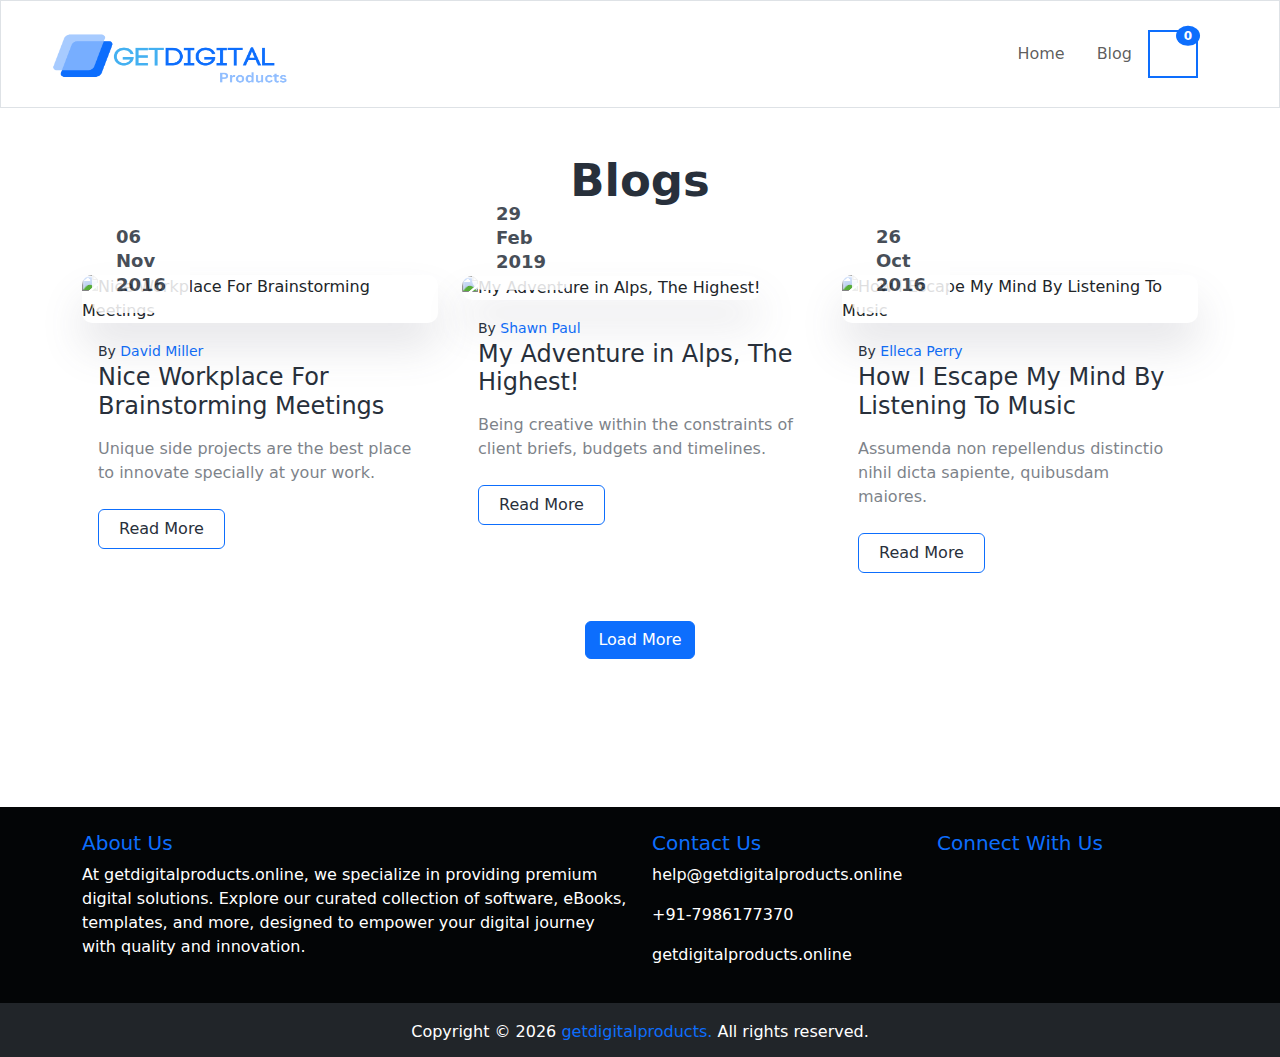
==== blog/index.html @ 7ae79660 "add blog" ====
<!DOCTYPE html>
<html lang="en">
  <head>
    <meta charset="UTF-8" />
    <meta name="viewport" content="width=device-width, initial-scale=1.0" />
    <meta name="robots" content="index, follow" />

    <title>My Blog</title>
    <link
      href="https://cdn.jsdelivr.net/npm/bootstrap@5.3.2/dist/css/bootstrap.min.css"
      rel="stylesheet"
    />
    <link
      rel="stylesheet"
      href="https://cdnjs.cloudflare.com/ajax/libs/font-awesome/6.5.2/css/all.min.css"
      integrity="sha512-SnH5WK+bZxgPHs44uWIX+LLJAJ9/2PkPKZ5QiAj6Ta86w+fsb2TkcmfRyVX3pBnMFcV7oQPJkl9QevSCWr3W6A=="
      crossorigin="anonymous"
      referrerpolicy="no-referrer"
    />
    <link rel="stylesheet" href="../assets/style.css" />
    <link rel="stylesheet" href="style.css" />
  </head>
  <body>
    <header class="bg-body border">
      <nav class="navbar navbar-expand-lg navbar-light b3">
        <div class="container bg-">
          <a href="/" class="navbar-brand">
            <img
              class="navbar-brand"
              src="../assets/logo.png"
              style="
                height: 80px;
                width: 80px;
                transform: scale(3);
                margin-left: 50px;
                overflow: hidden;
              "
            />
            <!-- Premium-software -->
          </a>
          <button
            class="navbar-toggler border-info"
            type="button"
            data-bs-toggle="collapse"
            data-bs-target="#navbarSupportedContent"
            aria-controls="navbarSupportedContent"
            aria-expanded="false"
            aria-label="Toggle navigation"
          >
            <!-- <span class="navbar-toggler-icon"></span> -->
          </button>
          <div class="collapse navbar-collapse" id="navbarSupportedContent">
            <ul class="navbar-nav ms-auto">
              <li class="nav-item py-1 px-2">
                <a class="nav-link" aria-current="page" href="/">Home</a>
              </li>
              <li class="nav-item py-1 px-2">
                <a class="nav-link" aria-current="page" href="/blog">Blog</a>
              </li>

              <li
                class="nav-item border px-lg-2 py-1 px-2 border-2 border-primary"
                style="width: 50px; text-align: center"
              >
                <a class="nav-link position-relative" href="/cart">
                  <!-- <div class="border border-2 border-primary px-2 py-1"> -->
                  <span
                    class="position-absolute cbtn top-0 start-100 translate-middle badge rounded-circle bg-primary"
                  >
                    0
                    <!-- <span class="visually-hidden">unread messages</span> -->
                  </span>
                  <i class="fa-solid fa-cart-plus text-primary"></i>
                  <!-- </div> -->
                  <script>
                    const cbtn = document.querySelector(".cbtn");
                    let v = localStorage.getItem("cart");
                    v = JSON.parse(v);
                    console.log(v);
                    cbtn.textContent = v.length;
                  </script>
                </a>
              </li>
            </ul>
          </div>
        </div>
      </nav>
    </header>

    <section class="ezy__blog6 light">
      <div class="container" style="margin-top: -50px">
        <div class="row justify-content-center">
          <div class="col-lg-8 text-center">
            <h2 class="ezy__blog6-heading mb-3 mt-0">Blogs</h2>
            <p class="ezy__blog6-sub-heading px-lg-5 mb-4"></p>
          </div>
        </div>
        <div class="row mt-5" id="blog-container">
          <!-- Blog posts will be inserted here -->
        </div>
        <div class="row mt-3">
          <div class="col-12 text-center">
            <button id="load-more-btn" class="btn btn-primary">
              Load More
            </button>
          </div>
        </div>
      </div>
    </section>

    <footer class="text-white py-4 position-relative bottom-0 my-5">
      <div class="container">
        <div class="row">
          <div class="col-md-6">
            <h5 class="text-primary">About Us</h5>
            <p class="">
              At getdigitalproducts.online, we specialize in providing premium
              digital solutions. Explore our curated collection of software,
              eBooks, templates, and more, designed to empower your digital
              journey with quality and innovation.
            </p>
          </div>
          <div class="col-md-3">
            <h5 class="text-primary">Contact Us</h5>

            <p class="">
              <span><i class="fa-solid fa-envelope"></i></span>
              help@getdigitalproducts.online
            </p>
            <p>
              <span><i class="fa-solid fa-phone"></i></span> +91-7986177370
            </p>
            <p>
              <span><i class="fa-solid fa-globe"></i></span>
              getdigitalproducts.online
            </p>
          </div>
          <div class="col-md-3">
            <h5 class="text-primary">Connect With Us</h5>
            <ul class="list-inline">
              <li class="list-inline-item">
                <a href="#" class="text-white fs-4">
                  <i class="fab fa-facebook"></i>
                </a>
              </li>
              <li class="list-inline-item">
                <a href="https://wa.me/+917986177370" class="text-white fs-4">
                  <i class="fab fa-whatsapp"></i>
                </a>
              </li>
              <li class="list-inline-item">
                <a href="#" class="text-white fs-4">
                  <i class="fab fa-instagram"></i>
                </a>
              </li>
            </ul>
          </div>
        </div>
      </div>
      <div style="height: 50px"></div>
      <div
        class="container-fluid bg-dark position-absolute bottom-0"
        style="min-height: 50px"
      >
        <p
          class="container m-auto row mt-1 justify-content-center align-items-center fs-6 fs-md-5"
          style="min-height: 50px"
        >
          <span class="text-center">
            Copyright © <span class="f-time"></span>
            <span class="text-primary">getdigitalproducts.</span> All rights
            reserved.
            <br />
            <!-- <a href="" class="text-decoration-none">
                <span class="text-secondary">Developed by Sahil</span>
              </a> -->
          </span>
          <br />
          <script>
            document.querySelector(".f-time").textContent =
              new Date().getFullYear();
          </script>
        </p>
      </div>
    </footer>

    <script type="module">
      import blogData from "./data.js";

      document.addEventListener("DOMContentLoaded", () => {
        const blogContainer = document.getElementById("blog-container");
        const loadMoreBtn = document.getElementById("load-more-btn");
        const postsPerPage = 3;
        let currentPage = 1;

        const displayPosts = (page) => {
          const start = (page - 1) * postsPerPage;
          const end = start + postsPerPage;
          const posts = blogData.slice(start, end);

          posts.forEach((blog) => {
            const blogElement = document.createElement("div");
            blogElement.className = "col-12 col-md-6 col-lg-4 mb-3 h-100";
            blogElement.innerHTML = `
              <article class="ezy__blog6-post">
                <div class="position-relative">
                  <img src="${blog.image}" alt="${
              blog.title
            }" class="img-fluid w-100 ezy-blog6-banner" />
                  <div class="px-4 py-3 ezy__blog6-calendar">
                    ${blog.date.split(" ")[0]}<br />${
              blog.date.split(" ")[1]
            }<br />${blog.date.split(" ")[2]}
                  </div>
                </div>
                <div class="p-3">
                  <p class="ezy__blog6-author">By <a href="#" class="text-decoration-none">${
                    blog.author
                  }</a></p>
                  <h4 class="mt-3 ezy__blog6-title fs-4">${blog.title}</h4>
                  <p class="ezy__blog6-description mt-3 mb-4">${
                    blog.description
                  }</p>
                  <a href="blog.html?id=${
                    blog.id
                  }" class="btn ezy__blog6-btn-read-more">Read More</a>
                </div>
              </article>
            `;
            blogContainer.appendChild(blogElement);
          });

          if (end >= blogData.length) {
            loadMoreBtn.style.display = "none";
          }
        };

        loadMoreBtn.addEventListener("click", () => {
          currentPage++;
          displayPosts(currentPage);
        });

        displayPosts(currentPage);
      });
    </script>

    <script src="./script.js"></script>
    <script src="https://cdn.jsdelivr.net/npm/bootstrap@5.3.2/dist/js/bootstrap.min.js"></script>
  </body>
</html>
---- assets/style.css ----
html,
body {
  height: 100%;
  width: 100%;
  scroll-behavior: smooth;
}
.navbar-toggler::after {
  content: "\2630"; /* Unicode character for hamburger menu icon */
  color: rgb(85, 0, 0); /* Change the color */
  font-size: 24px;
  border-color: red;
}
.navbar-toggler {
  /* border: 1px solid white; */
}
.navbar-toggler:focus,
.navbar-toggler:active {
  outline: none; /* Remove the outline */
  border-color: transparent; /* Remove any border color */
}
.hero {
  background-image: url(../download.jpeg);
  background-attachment: fixed;
  /* background-size: cover; */
  /* background-position: center; */
  /* background-repeat: no-repeat; */
  /* background-repeat: no-repeat; */
  /* min-height: 80vh; */
  min-height: 550px;
}
.btn:hover {
  scale: 0.9;
}
.btn:hover i {
  /* scale: 1.1; */
  transform: translateX(50%);
}
header {
  border-bottom: 1px solid rgba(0, 0, 0, 0.1);
  box-shadow: 2px 2px 4px rgba(0, 0, 0, 0.2);
}

.order {
  .img {
    height: 600px;
    max-width: 600px;
    img {
      /* max-height: 100px; */
      height: 100%;
      width: 100%;
    }
  }
}

.card {
  position: relative;
  .delete-btn {
    cursor: pointer;
    color: rgb(0, 0, 0);
    position: absolute;
    right: 15px;
    top: 5px;
    font-size: 20px;
    border: 1px solid;
    padding: 2px 12px;
  }
}
@media screen and (max-width: 768px) {
  .order {
    .img {
      height: 400px;
    }
  }
}
@media screen and (max-width: 458px) {
  .order {
    .img {
      height: 300px;
    }
  }
}

footer {
  background: #030506;
  i:hover {
    scale: 1.1;
    cursor: pointer;
    color: #0d6efd;
  }
}

.a {
  background: #0d6efd;
  color: white;
}
---- blog/style.css ----
.ezy__blog6 {
  /* Bootstrap variables */
  --bs-body-color: #28303b;
  --bs-body-bg: #fff;

  /* easy frontend variables */
  --ezy-theme-color: rgb(13, 110, 253);
  --ezy-theme-color-rgb: 13, 110, 253;
  --ezy-card-bg: #fff;
  --ezy-card-shadow: 0 25px 41px rgba(89, 88, 109, 0.15);

  background-color: var(--bs-body-bg);
  padding: 60px 0;
}

@media (min-width: 768px) {
  .ezy__blog6 {
    padding: 100px 0;
  }
}

/* Gray Block Style */
.gray .ezy__blog6,
.ezy__blog6.gray {
  /* Bootstrap variables */
  --bs-body-bg: rgb(246, 246, 246);

  /* easy frontend variables */
  --ezy-card-bg: #fff;
  --ezy-card-shadow: 0px 8px 44px rgba(182, 198, 222, 0.48);
}

/* Dark Gray Block Style */
.dark-gray .ezy__blog6,
.ezy__blog6.dark-gray {
  /* Bootstrap variables */
  --bs-body-color: rgb(241, 241, 241);
  --bs-body-bg: rgb(30, 39, 53);

  /* easy frontend variables */
  --ezy-card-bg: rgb(11, 23, 39);
  --ezy-card-shadow: none;
}

/* Dark Block Style */
.dark .ezy__blog6,
.ezy__blog6.dark {
  /* Bootstrap variables */
  --bs-body-color: rgb(255, 255, 255);
  --bs-body-bg: rgb(11, 23, 39);

  /* easy frontend variables */
  --ezy-card-bg: rgb(30, 39, 53);
  --ezy-card-shadow: none;
}

/* heading and sub-heading */
.ezy__blog6-heading {
  font-weight: 700;
  font-size: 32px;
  line-height: 1;
  color: var(--bs-body-color);
}

.ezy__blog6-sub-heading {
  color: var(--bs-body-color);
  font-size: 18px;
  font-weight: 500;
  line-height: 26px;
  opacity: 0.8;
}

@media (min-width: 991px) {
  .ezy__blog6-heading {
    font-size: 45px;
  }
}

.ezy__blog6-post {
  border-radius: 10px;
  background-color: transparent;
}

.ezy-blog6-banner {
  border-radius: 10px;
  box-shadow: var(--ezy-card-shadow);
}

.ezy__blog6-calendar {
  background-color: var(--ezy-card-bg);
  color: var(--bs-body-color);
  font-weight: 900;
  font-size: 18px;
  line-height: 24px;
  border-radius: 10px;
  position: absolute;
  bottom: 10px;
  left: 10px;
  opacity: 0.85;
}

.ezy__blog6-author {
  color: var(--bs-body-color) !important;
  font-weight: 300;
  font-size: 14px;
  line-height: 24px;
  margin-bottom: 0;
}

.ezy__blog6-title {
  font-weight: 500;
  margin-top: 0 !important;
  color: var(--bs-body-color);
}

.ezy__blog6-description {
  color: var(--bs-body-color);
  opacity: 0.6;
}

.ezy__blog6-btn {
  padding: 12px 30px;
  font-weight: bold;
  color: #ffffff;
  background-color: var(--ezy-theme-color);
  border-color: var(--ezy-theme-color);
}

.ezy__blog6-btn:hover {
  color: #ffffff;
  background-color: rgba(var(--ezy-theme-color-rgb), 0.9);
}

.ezy__blog6-btn-read-more {
  padding: 7px 20px;
  color: var(--bs-body-color);
  border-color: var(--ezy-theme-color);
}

.ezy__blog6-btn-read-more:hover {
  background-color: rgba(var(--ezy-theme-color-rgb), 0.9);
  color: #ffffff;
}

.ezy__blog6-author a {
  color: var(--ezy-theme-color);
}
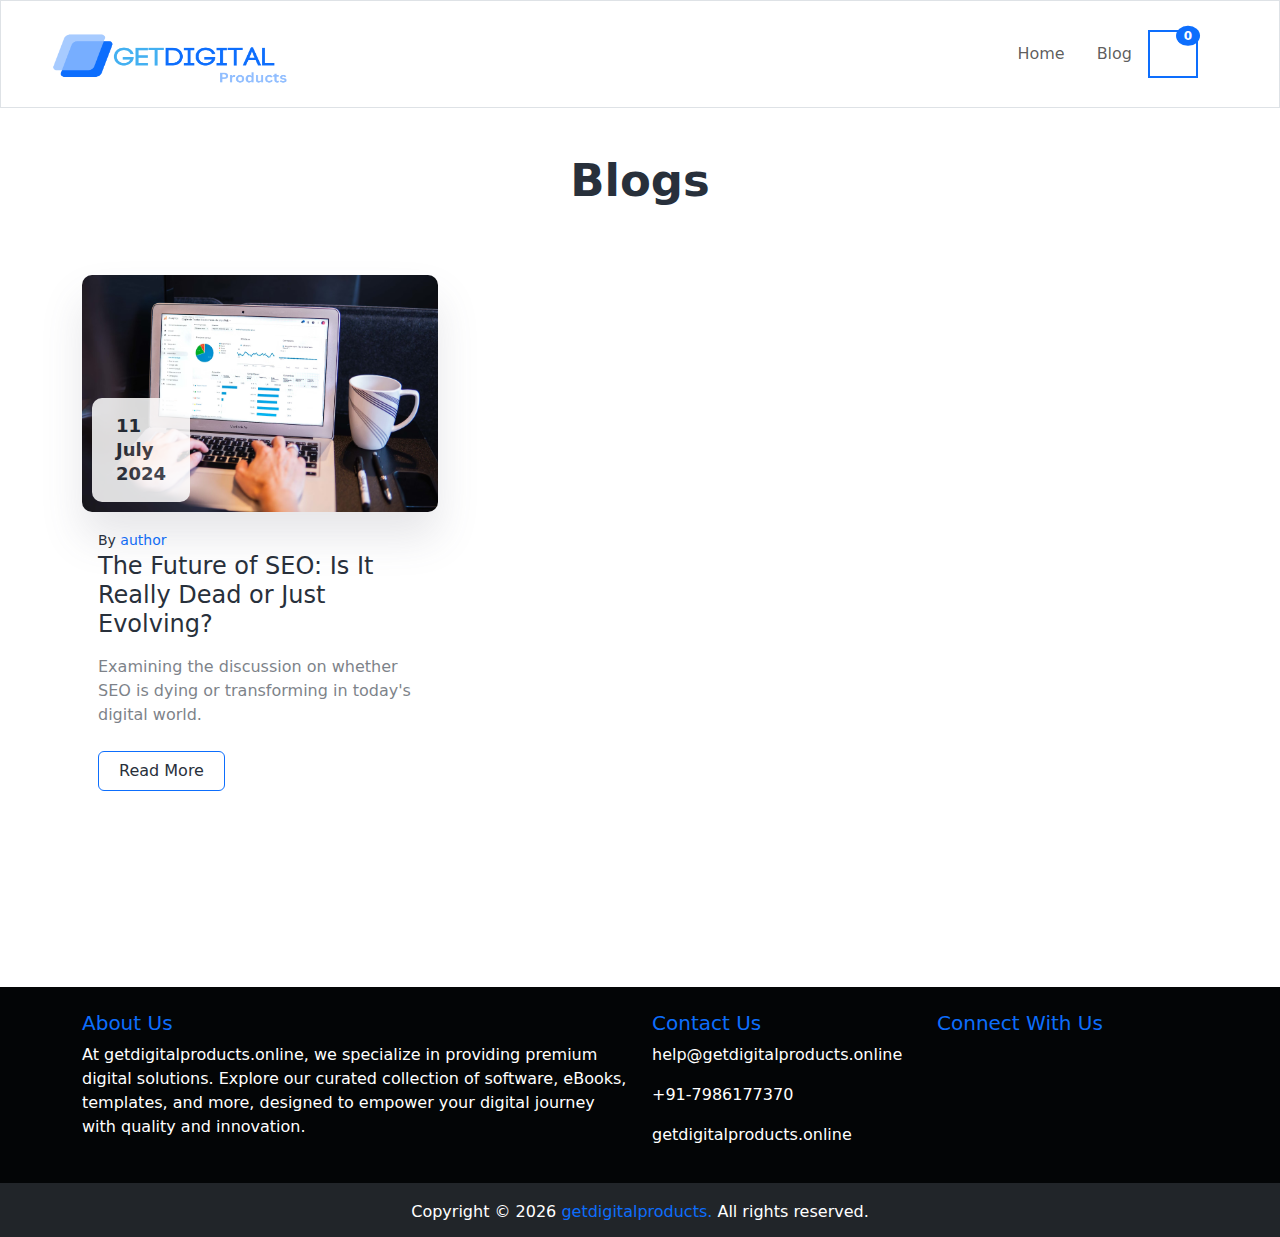
==== commit 66518370: "minor" ====
--- a/blog/index.html
+++ b/blog/index.html
@@ -35,6 +35,7 @@
                 margin-left: 50px;
                 overflow: hidden;
               "
+              alt="logo"
             />
             <!-- Premium-software -->
           </a>
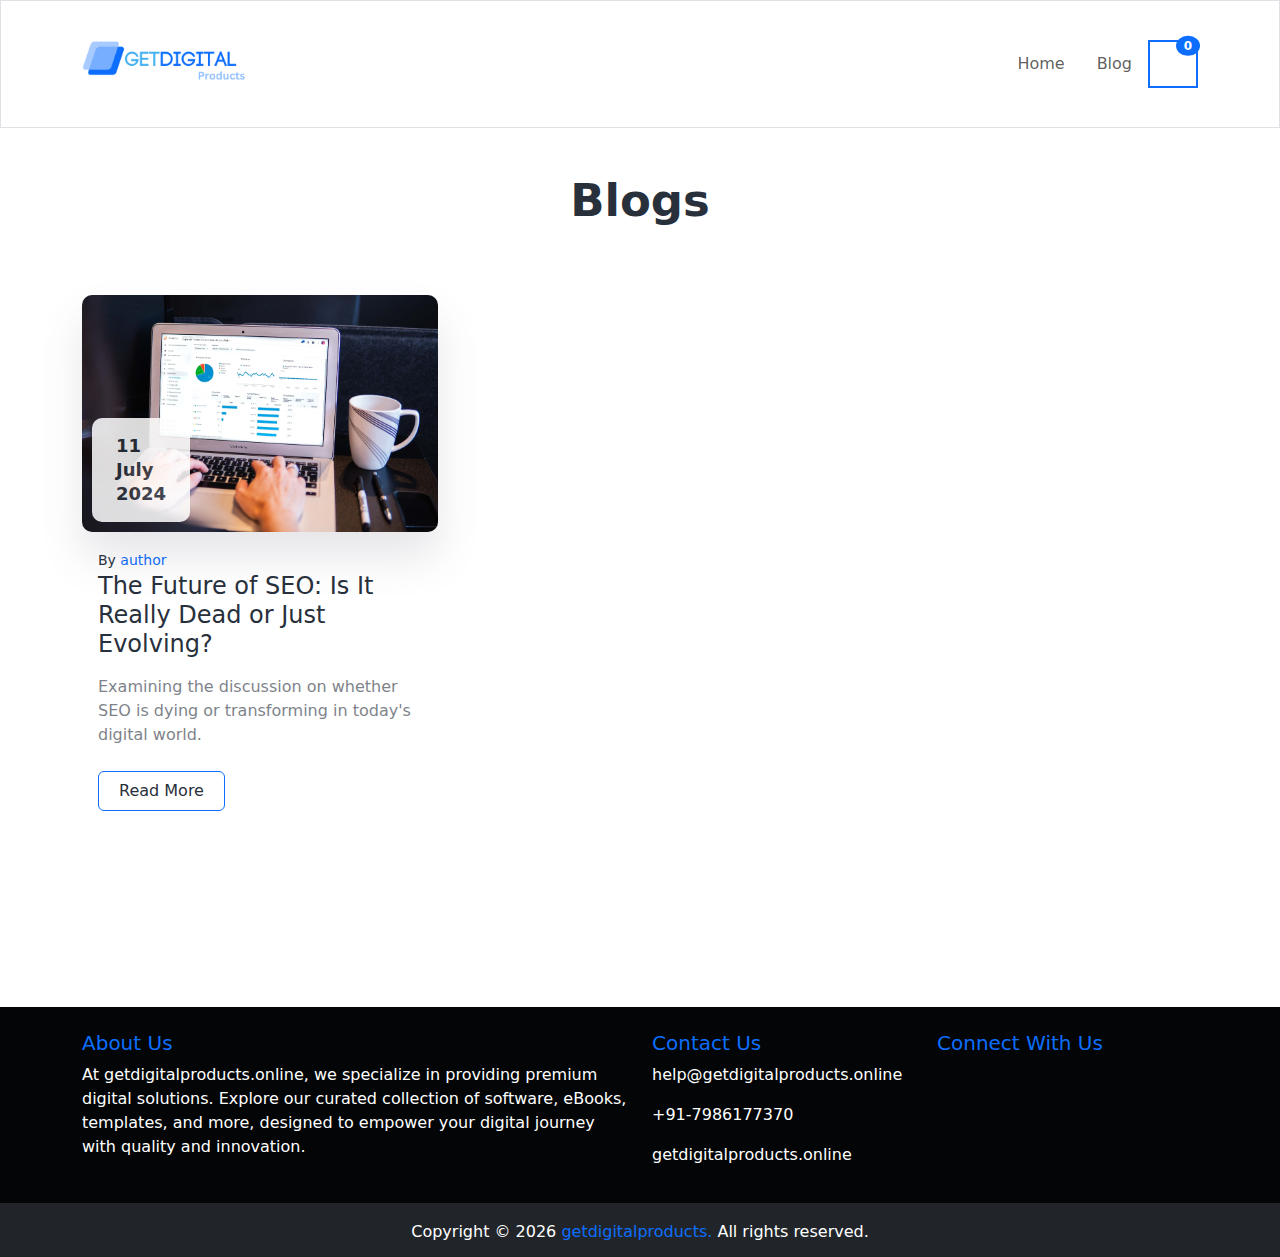
==== commit 20e56a86: "minor logo fix" ====
--- a/blog/index.html
+++ b/blog/index.html
@@ -28,13 +28,7 @@
             <img
               class="navbar-brand"
               src="../assets/logo.png"
-              style="
-                height: 80px;
-                width: 80px;
-                transform: scale(3);
-                margin-left: 50px;
-                overflow: hidden;
-              "
+              style="height: 100px"
               alt="logo"
             />
             <!-- Premium-software -->
@@ -77,8 +71,7 @@
                     const cbtn = document.querySelector(".cbtn");
                     let v = localStorage.getItem("cart");
                     v = JSON.parse(v);
-                    console.log(v);
-                    cbtn.textContent = v.length;
+                    cbtn.textContent = v.length || 0;
                   </script>
                 </a>
               </li>
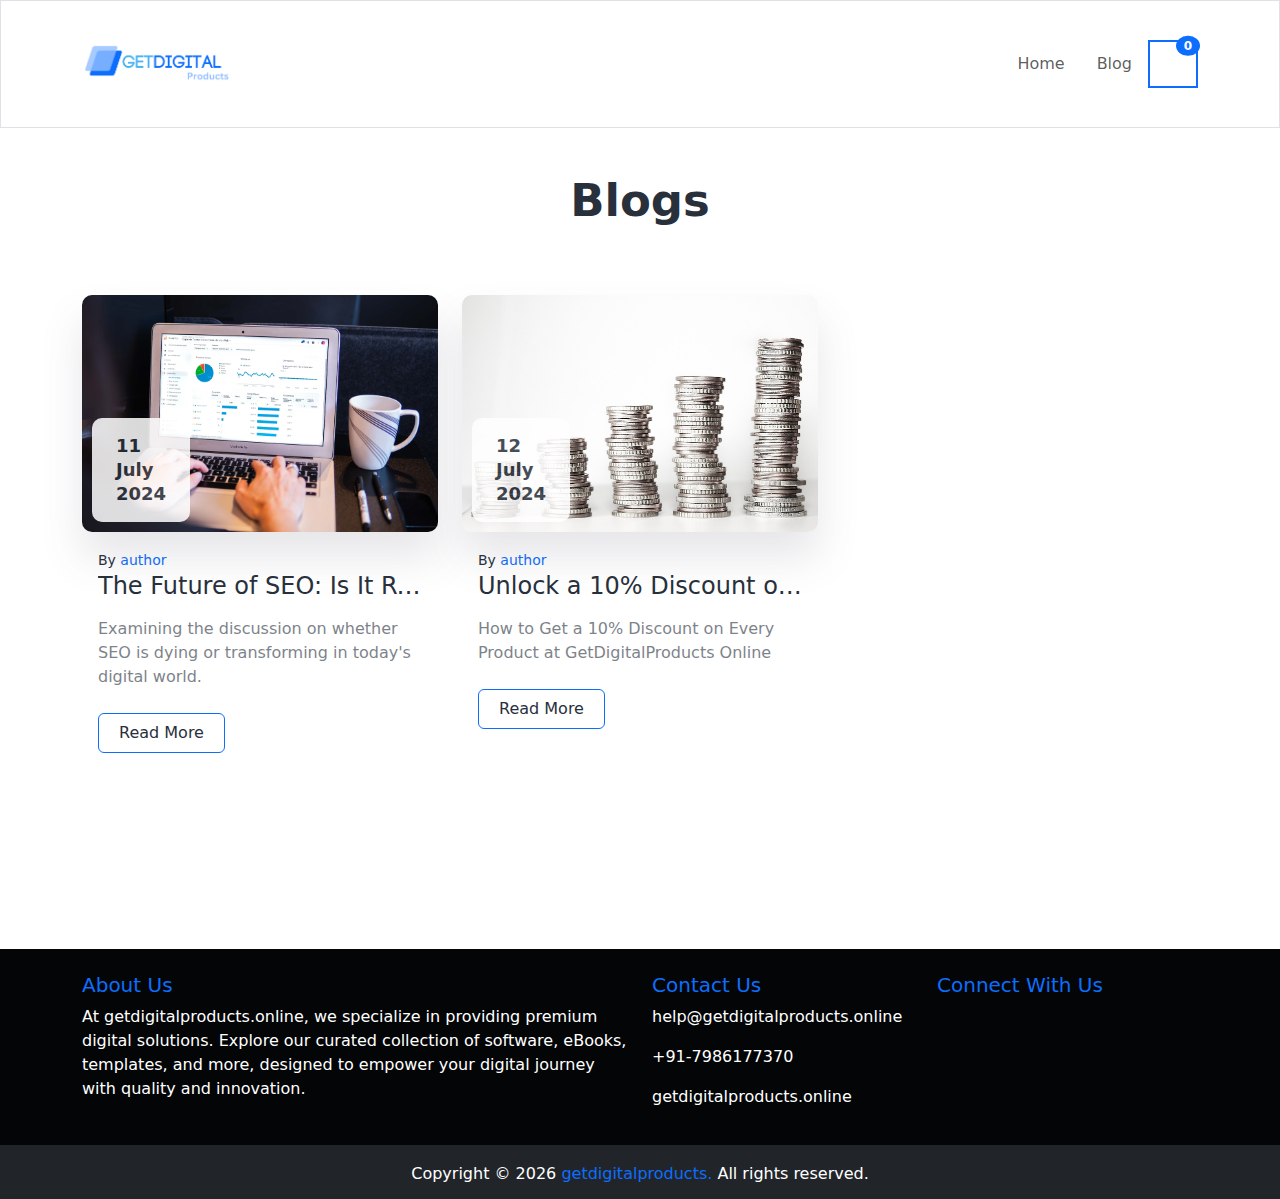
==== commit 18de57f0: "add blog 2" ====
--- a/blog/index.html
+++ b/blog/index.html
@@ -211,7 +211,9 @@
                   <p class="ezy__blog6-author">By <a href="#" class="text-decoration-none">${
                     blog.author
                   }</a></p>
-                  <h4 class="mt-3 ezy__blog6-title fs-4">${blog.title}</h4>
+                  <h4 class="mt-3 ezy__blog6-title fs-4 text-truncate">${
+                    blog.title
+                  }</h4>
                   <p class="ezy__blog6-description mt-3 mb-4">${
                     blog.description
                   }</p>
--- a/blog/style.css
+++ b/blog/style.css
@@ -19,6 +19,9 @@
   }
 }
 
+a {
+  text-decoration: none;
+}
 /* Gray Block Style */
 .gray .ezy__blog6,
 .ezy__blog6.gray {
